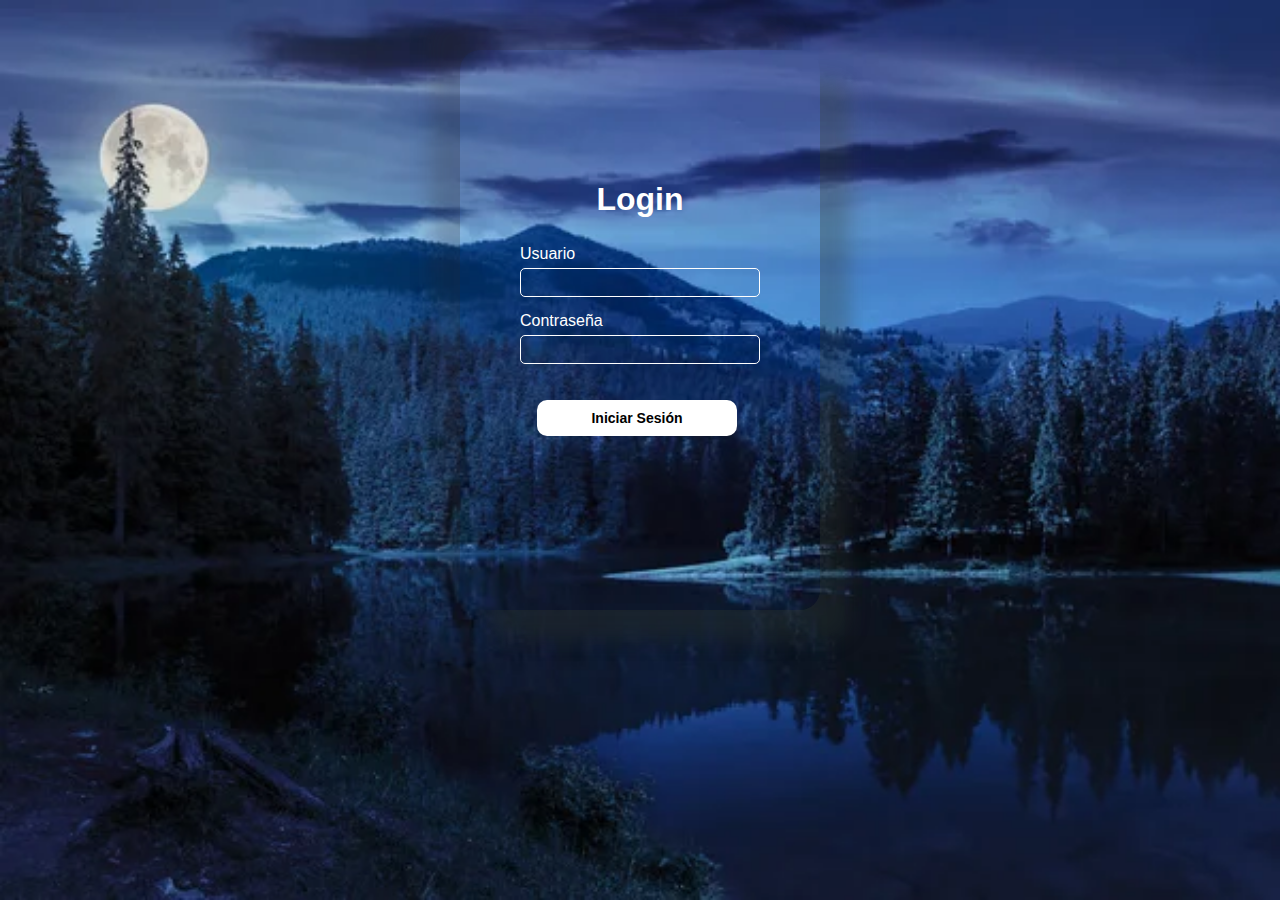
==== index.html @ 8f8e4715 "login-validaciones" ====
<!DOCTYPE html>
<html lang="en">
<head>
    <meta charset="UTF-8">
    <meta name="viewport" content="width=device-width, initial-scale=1.0">
    <title>Incio De Sesión</title>
    <script src="script.js"></script>
    <style>
        body{
            font-family: Arial, Helvetica, sans-serif;
            color: white;
            margin: 20px;
            display: flex;
            justify-content: center;
        }
        .container{
            display: flex;
            justify-content: center;
            box-shadow: -30px -30px 20px rgba(40, 36, 36, 0.221),
               30px  30px 20px rgba(51, 59, 51, 0.316);
            overflow: hidden; 
            width: 300px; 
            height: 500px;
            padding: 30px;
            margin: 30px;
            border-radius: 20px;
            position: absolute;
        }
        .login-form{
            display: flex;
            flex-direction: column;
            position: relative;
            top: 50px;
            width: 100%;
            margin: 30px;
        }
        .login-form h1{
            text-align: center;
        }
        .login-form label{
            margin-top: 5px;
            margin-bottom: 5px;
        }
        .login-form input{
            padding: 5px;
            margin-bottom: 10px;
            border: 1px solid #ffffff;
            color: white;
            background-color: transparent;
            border-radius: 5px;
            font-size: 15px;
        }
        .login-form button{
            margin-top: 26px;
            padding: 10px;
            border-radius: 10px;
            background-color: #ffffff;
            color: rgb(0, 0, 0);
            font-weight: bold;
            border: none;
            font-size: 14px;
            cursor: pointer;
        }
        button{
            position: relative;
            right: -17px;
            width: 200px;
            transition: all 1s ease;
        }
        .login-form button:hover{
            background-color: rgb(70, 88, 253);
            color: #ffffff;
        }
        p{
            text-align: center;
            color: rgb(255, 255, 255);
        }
        img{
            width: 100%;
            z-index: -1;
            height: 100%;
            margin: 0;
            position: absolute;
            top: 0;
        }

    </style>
</head>
<body>
    <img src="./img/imagen-de-noche.jpg" alt="">
    <div class="container">
        <form class="login-form">
            <h1>Login</h1>
            <label>Usuario</label>
            <input type="text" id="username">

            <label>Contraseña</label>
            <input type="password" id="password">

            <button type="button" onclick="login()">Iniciar Sesión</button>
            <p id="mensaje"></p>
        </form>
    </div>
</body>
</html>
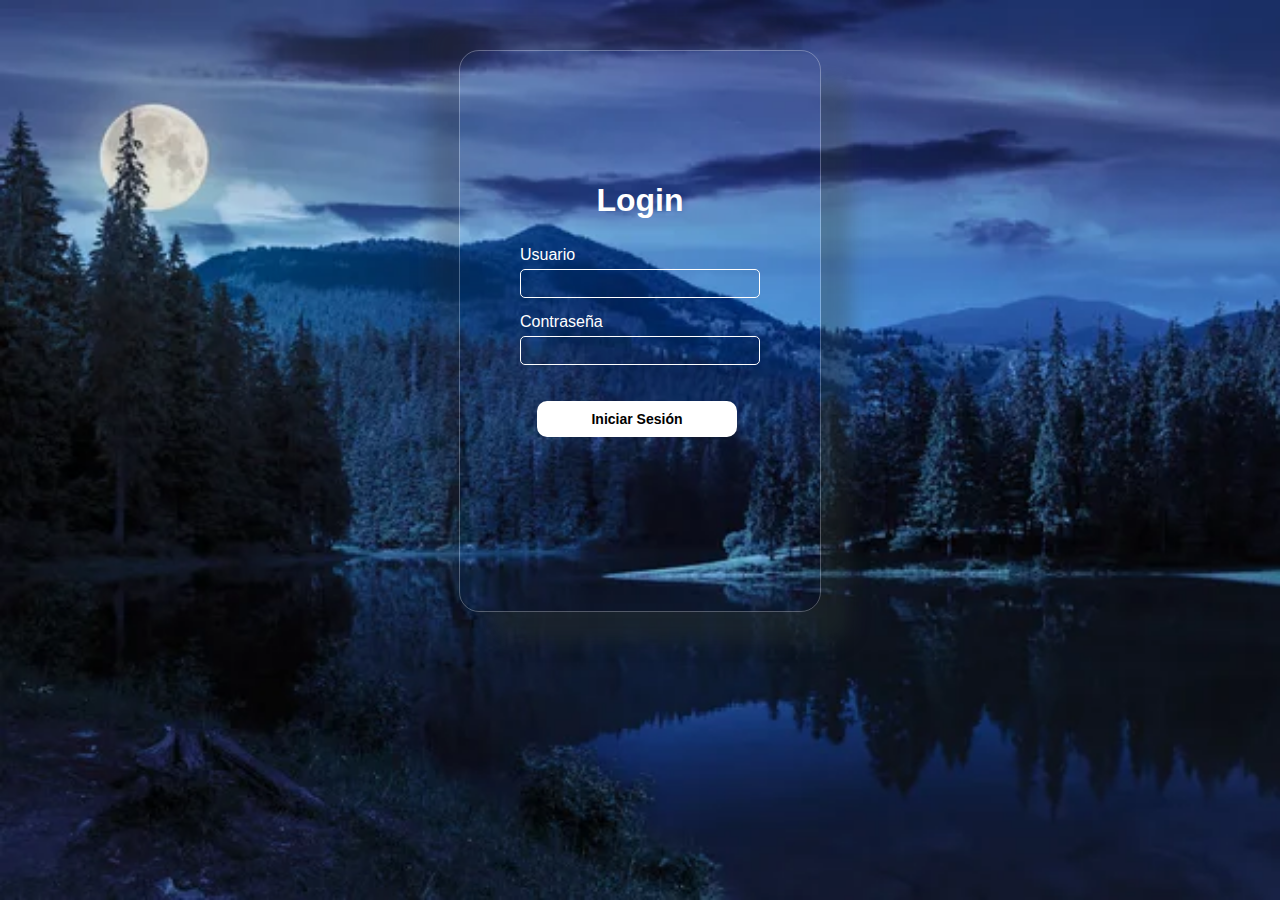
==== commit fbd7ae9a: "redireccionameinto de paginas y validaciones" ====
--- a/index.html
+++ b/index.html
@@ -16,6 +16,7 @@
         .container{
             display: flex;
             justify-content: center;
+            border: 1px solid rgba(255, 255, 255, 0.292);
             box-shadow: -30px -30px 20px rgba(40, 36, 36, 0.221),
                30px  30px 20px rgba(51, 59, 51, 0.316);
             overflow: hidden; 
@@ -97,7 +98,7 @@
             <label>Contraseña</label>
             <input type="password" id="password">
 
-            <button type="button" onclick="login()">Iniciar Sesión</button>
+            <button id="button" type="button" onclick="login()">Iniciar Sesión</button>
             <p id="mensaje"></p>
         </form>
     </div>
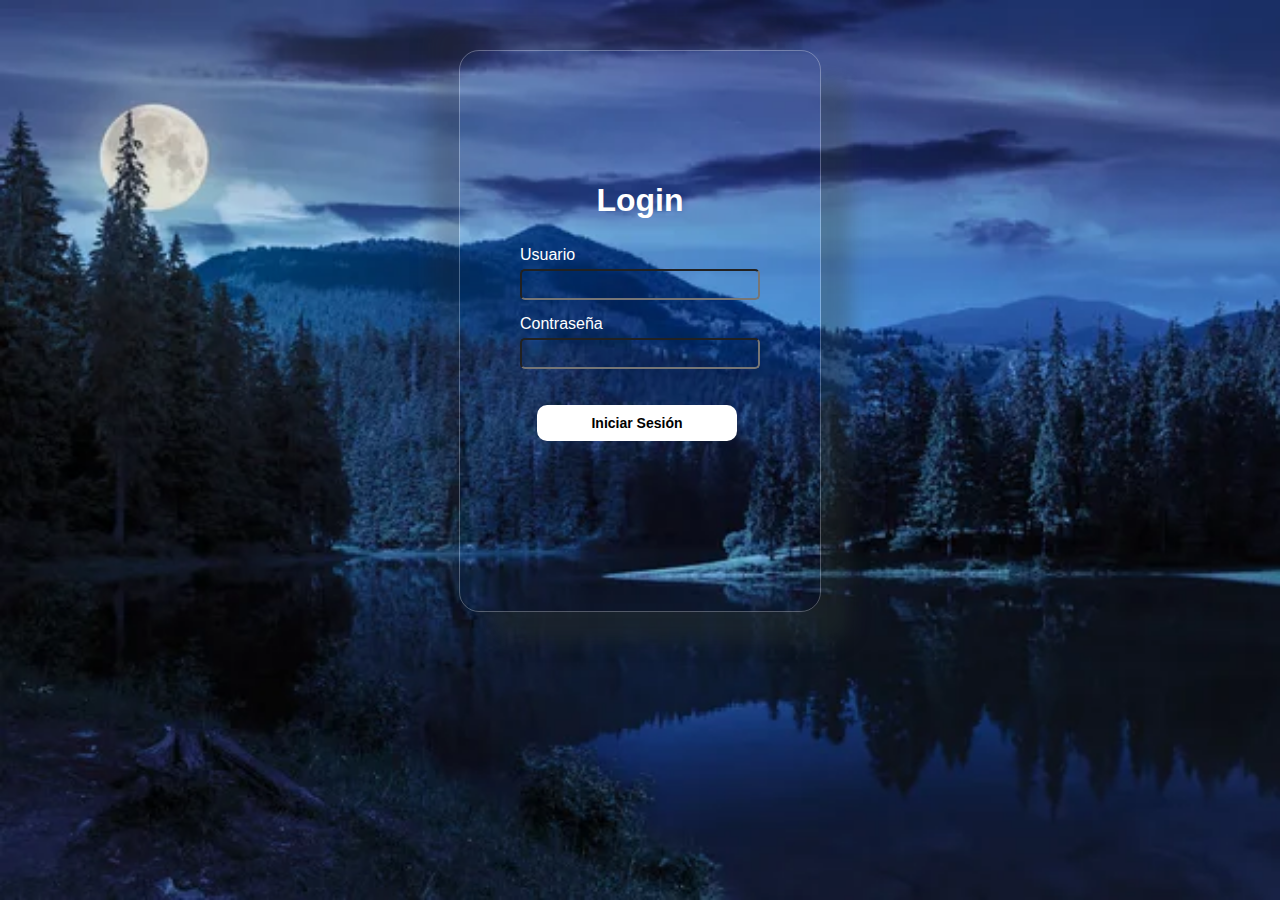
==== commit 28dd1e18: "Validaciones-redireccionamiento" ====
--- a/index.html
+++ b/index.html
@@ -45,8 +45,7 @@
         .login-form input{
             padding: 5px;
             margin-bottom: 10px;
-            border: 1px solid #ffffff;
-            color: white;
+            color: #ffffff;
             background-color: transparent;
             border-radius: 5px;
             font-size: 15px;
